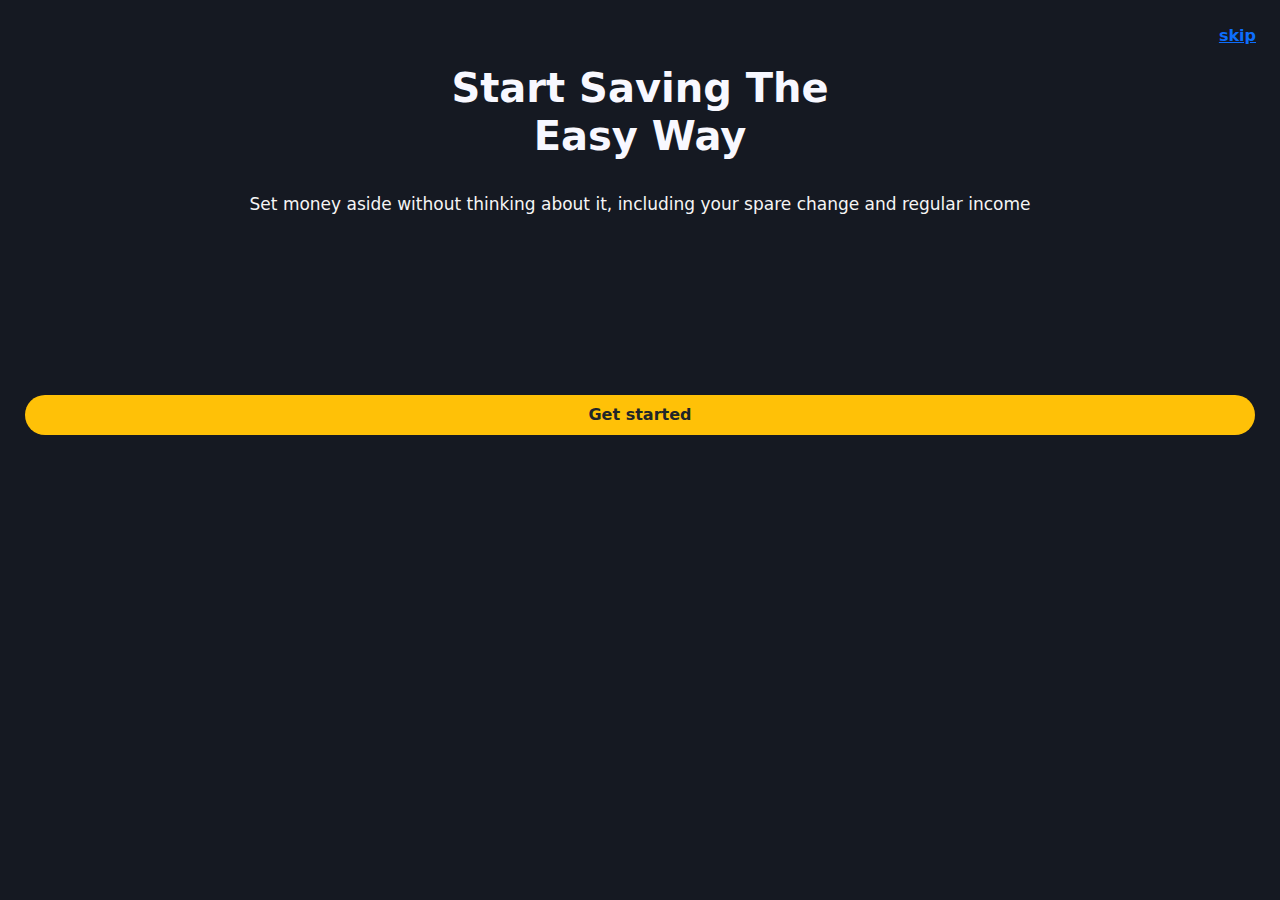
==== page2.html @ 852c7e10 "Add files via upload" ====
<!DOCTYPE html>
<html>

<head>
  <meta charset="UTF-8">
  <meta name="viewport" content="width=device-width, initial-scale=1">
  <title>page 2</title>
  <link href="https://cdn.jsdelivr.net/npm/bootstrap@5.3.3/dist/css/bootstrap.min.css" rel="stylesheet">
  <link rel="stylesheet" href="">
</head>

<body style="background: #151922">
  
<nav class="p-4 fw-bold">
  <a href="./page3.html" class=" fw-bold" style="float: right;">skip</a>
</nav>
  <h1 class="text-center pt-3 fw-bold" style="color: ghostwhite;">Start Saving The <br> Easy Way</h1>
  <p class="text-center p-4" style="color: whitesmoke; font-size: 17px;">Set money aside without thinking about it, including your spare change and regular income</p>


<div class="container">
  <div class="d-flex align-item-center justify-content-center pt-3">
    <img src="./vecteezy_3d-money-bag-with-coins-banknotes-stack-isolated-3d-render_38057830.png" alt="" width="100%">
  </div>
</div>


<div class="text-center p-4 mt-5">
  <a href="./page3.html" class="btn bg-warning form-control rounded-5 fw-bold mt-5 px-2 py-2">Get started</a>
  
</div>


<script src="https://cdn.jsdelivr.net/npm/bootstrap@5.3.3/dist/js/bootstrap.bundle.min.js"></script>
</body>

</html>
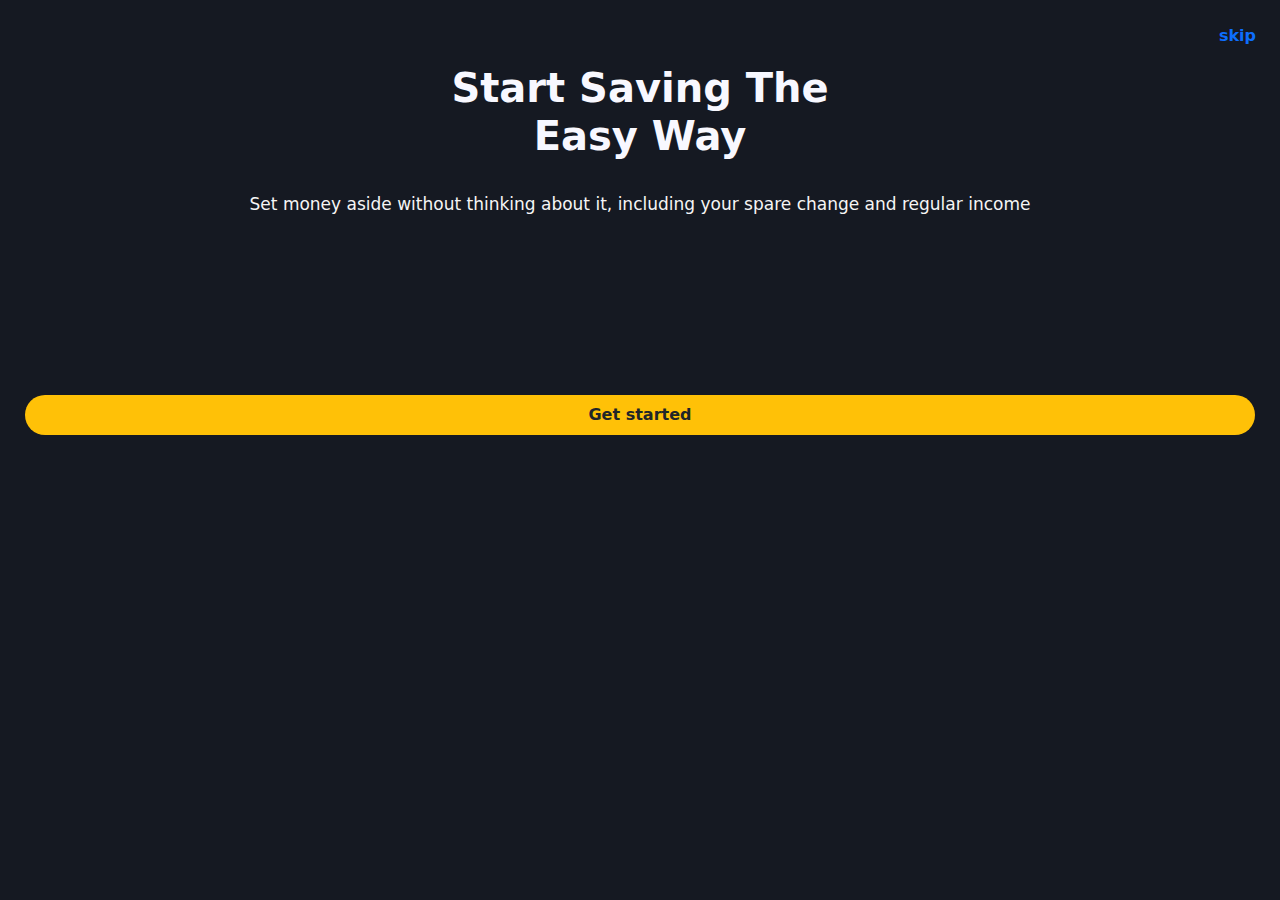
==== commit 0ec45168: "Update page2.html" ====
--- a/page2.html
+++ b/page2.html
@@ -12,7 +12,7 @@
 <body style="background: #151922">
   
 <nav class="p-4 fw-bold">
-  <a href="./page3.html" class=" fw-bold" style="float: right;">skip</a>
+  <a href="./page3.html" class=" fw-bold" style="float: right; text-decoration: none;">skip</a>
 </nav>
   <h1 class="text-center pt-3 fw-bold" style="color: ghostwhite;">Start Saving The <br> Easy Way</h1>
   <p class="text-center p-4" style="color: whitesmoke; font-size: 17px;">Set money aside without thinking about it, including your spare change and regular income</p>
@@ -34,4 +34,4 @@
 <script src="https://cdn.jsdelivr.net/npm/bootstrap@5.3.3/dist/js/bootstrap.bundle.min.js"></script>
 </body>
 
-</html>+</html>
